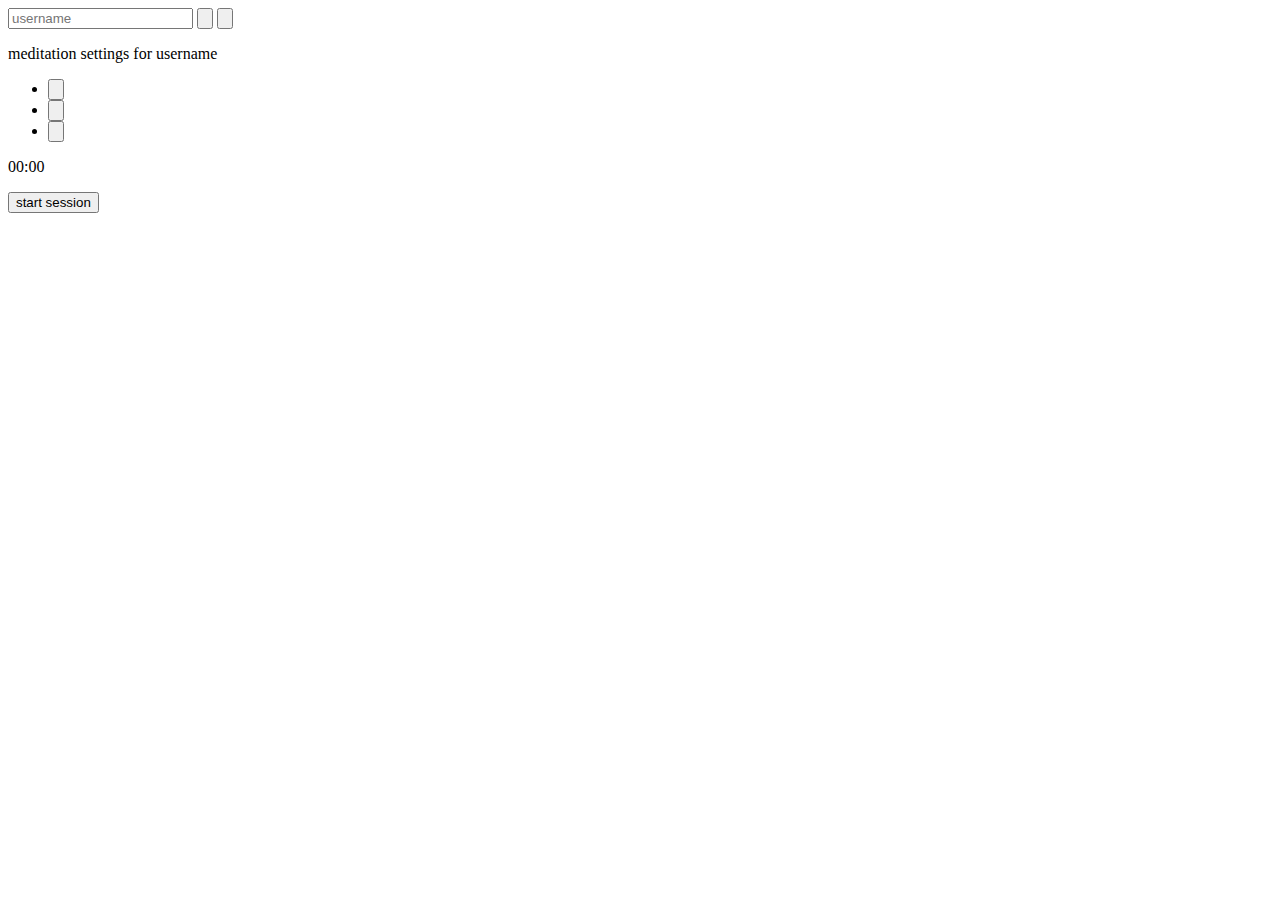
==== remediation.html @ c1eab495 "markup setup" ====
<!DOCTYPE html>

<html>
    <head>
        <title>meditation remediation</title>
        
        <link rel="stylesheet" href="remediation.css">
        
        <script src="https://code.jquery.com/jquery-3.3.1.js" integrity="sha256-2Kok7MbOyxpgUVvAk/HJ2jigOSYS2auK4Pfzbm7uH60=" crossorigin="anonymous"></script>
        <script src="remediation.js"></script>
    </head>
    
    <body>
        <div class="load_user_settings_container">
            <input class="user_input" type="text" placeholder="username">
            <input class="load_settings" type="button" placeholder="load settings">
            <input class="save_settings" type="button" placeholder="save settings">
            
            <p class="settings_message"></p>
        </div>
        
        <div class="main_content_container">
            <div class="settings_container">
                <p class="current_user">meditation settings for username</p>
                
                <ul class="theme_options">
                    <li><input class="theme_option_light theme_option" type="button"></li>
                    <li><input class="theme_option_warm theme_option" type="button"></li>
                    <li><input class="theme_option_dark theme_option" type="button"></li>
                </ul>
            </div>
            
            <div class="timer_container">
                <p class="time_left">00:00</p>
                <input class="start_timer" type="button" value="start session" onclick="update_time()">
            </div>
        </div>
    </body>

    <script>
        var current_user = "";
        var theme = "light";
        var ending_audio = "";
        var beginning_audio = "";
        var amount_of_time = 600;
        var time_left = true;
        
        function load_settings() {
            if ($('.user_input').val().trim()) {
                //access firebase
            } else {
                $('.settings_message').text('enter an existing user or save your current settings as a new user');
            }
        }
        
        function save_settings(user_save, theme_save, ending_audio_save, beginning_audio_save, time_save) {
            
        }
        
        function change_theme(theme_option) {
            theme = theme_option;
            
            //hotswap css file
        }
        
        function update_time() {
            amount_of_time--;
            
            $('.time_left').text(amount_of_time);
            
            if (amount_of_time === 0)
                time_left = false;
            
            setTimeout(function() {
                if (time_left)
                    update_time();
            }, 1000);
        }
    </script>
</html>

<!-- what's up fam. quite the explorer, aren't you? -- oylo.info 2017 -->
---- remediation.css ----
<!DOCTYPE html>
<html>
<head>
<title>Title of the document</title>
</head>

<body>
The content of the document......
</body>

</html>
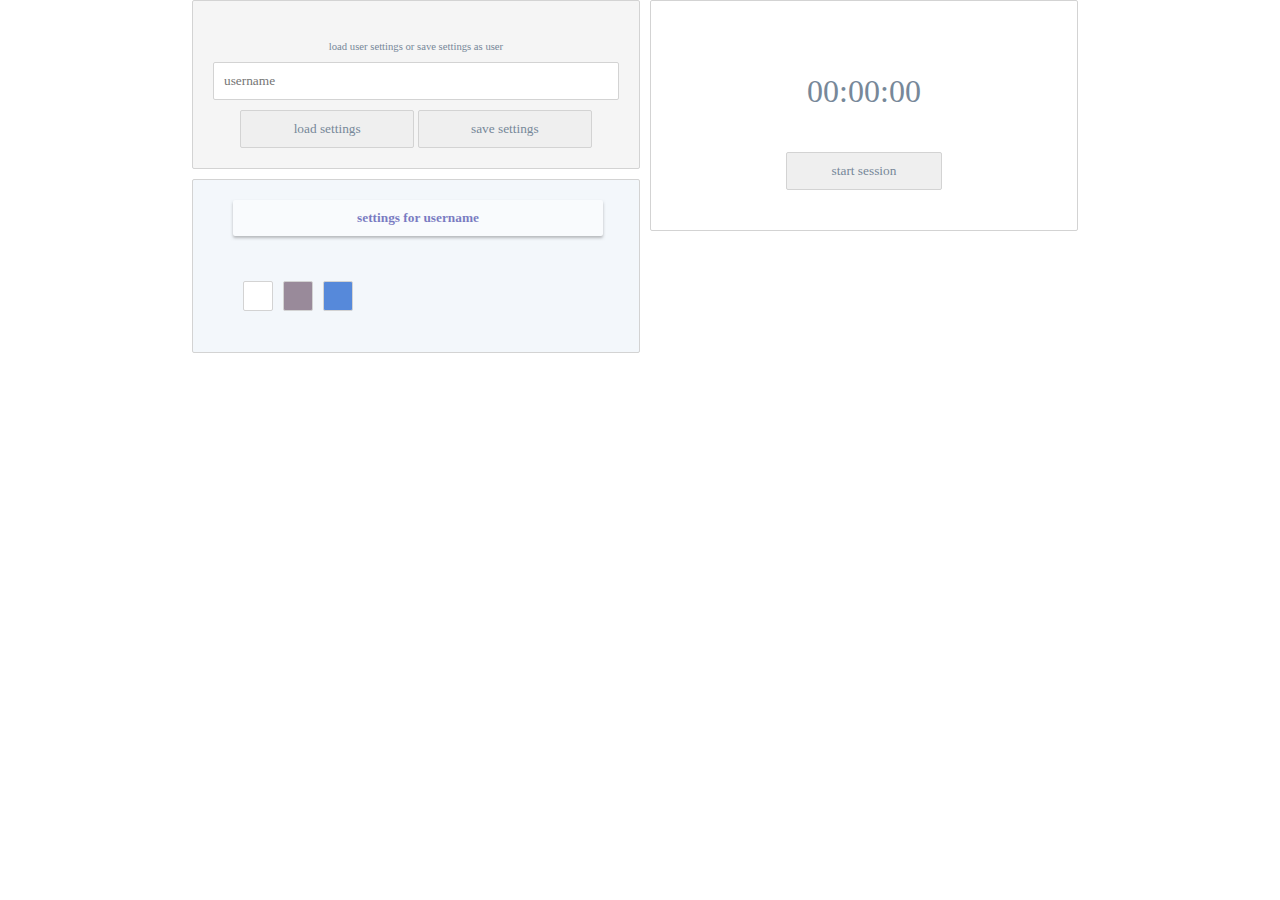
==== commit 2fbb16e3: "css setup" ====
--- a/remediation.html
+++ b/remediation.html
@@ -3,38 +3,45 @@
 <html>
     <head>
         <title>meditation remediation</title>
+
+		<link rel="stylesheet" href="https://oylo.info/css/site-wide/directory-header.css">
+		<link rel="stylesheet" href="remediation.css">
         
-        <link rel="stylesheet" href="remediation.css">
-        
-        <script src="https://code.jquery.com/jquery-3.3.1.js" integrity="sha256-2Kok7MbOyxpgUVvAk/HJ2jigOSYS2auK4Pfzbm7uH60=" crossorigin="anonymous"></script>
-        <script src="remediation.js"></script>
+        <script src="jquery.js"></script>
+		<script src="https://oylo.info/javascript/links_for_directory_header.js"></script>
     </head>
     
-    <body>
-        <div class="load_user_settings_container">
-            <input class="user_input" type="text" placeholder="username">
-            <input class="load_settings" type="button" placeholder="load settings">
-            <input class="save_settings" type="button" placeholder="save settings">
-            
-            <p class="settings_message"></p>
-        </div>
-        
-        <div class="main_content_container">
-            <div class="settings_container">
-                <p class="current_user">meditation settings for username</p>
-                
-                <ul class="theme_options">
-                    <li><input class="theme_option_light theme_option" type="button"></li>
-                    <li><input class="theme_option_warm theme_option" type="button"></li>
-                    <li><input class="theme_option_dark theme_option" type="button"></li>
-                </ul>
-            </div>
-            
-            <div class="timer_container">
-                <p class="time_left">00:00</p>
-                <input class="start_timer" type="button" value="start session" onclick="update_time()">
-            </div>
-        </div>
+	<body class="page_body" onload="load_directory_header('http://crossorigin.me/http://oylo.info/resources/templates/directory_header.html')">
+		<div id="directory_header"></div>
+		
+		<div class="contained_containers">
+			<div class="load_user_settings_container container_container">
+				<p class="settings_message">load user settings or save settings as user</p>
+
+				<input class="user_input" type="text" placeholder="username">
+				<div class="settings_buttons_container">
+					<input class="load_settings settings_button" type="button" value="load settings">
+					<input class="save_settings settings_button" type="button" value="save settings">
+				</div>
+			</div>
+
+			<div class="main_content_container container_container">
+				<div class="settings_container">
+					<p class="current_user">settings for username</p>
+
+					<ul class="theme_options">
+						<li><input class="theme_option_light theme_option" type="button"></li>
+						<li><input class="theme_option_warm theme_option" type="button"></li>
+						<li><input class="theme_option_dark theme_option" type="button"></li>
+					</ul>
+				</div>
+			</div>
+		</div>
+		
+		<div class="timer_container container_container">
+			<p class="time_left">00:00:00</p>
+			<input class="start_timer" type="button" value="start session" onclick="update_time()">
+		</div>
     </body>
 
     <script>
--- a/remediation.css
+++ b/remediation.css
@@ -1,11 +1,137 @@
-<!DOCTYPE html>
-<html>
-<head>
-<title>Title of the document</title>
-</head>
+* + * {
+	margin-top: 10px;
+}
 
-<body>
-The content of the document......
-</body>
+* {
+	color: lightslategrey;
+	font-family: Verdana;
+	transition: all 1.5s ease-in-out;
+}
 
-</html>+.page_body {
+	display: flex;
+	margin: -10px 15%;
+	overflow: hidden;
+}
+
+.directory_header {
+	margin-left: -15%;
+}
+
+.contained_containers {
+	width: 50%;
+}
+
+.container_container {
+	padding: 0 20px 20px 20px;
+	border-radius: 2px;
+	border: 1px solid lightgrey;
+}
+
+.load_user_settings_container {
+	padding-top: 40px;
+	background: #f5f5f5;
+}
+
+.user_input {
+	width: -webkit-fill-available;
+	padding: 10px;
+	border-radius: 2px;
+	border: 1px solid lightgrey;
+}
+
+.settings_buttons_container {
+	margin: 0;
+	text-align: center;
+	padding: 0 10px;
+}
+
+.load_settings {
+	
+}
+
+.save_settings {
+	
+}
+
+.settings_button, .start_timer {
+	padding: 10px;
+	width: 45%;
+	min-width: 120px;
+	border-radius: 2px;
+	border: 1px solid lightgrey;
+}
+
+.settings_message {
+	font-size: 8pt;
+	text-align: center;
+	padding: 0 10px;
+	margin: 0;
+}
+
+.main_content_container {
+	background: #d1e1f1;
+	background: rgba(209, 225, 241, 0.25);
+}
+
+.settings_container {
+	
+}
+
+.current_user {
+	text-align: center;
+	background: white;
+	padding: 10px;
+	border-radius: 2px;
+	color: darkblue;
+	font-size: 10pt;
+	font-weight: bold;
+	min-width: 350px;
+	margin: 20px;
+	opacity: 0.5;
+	box-shadow: 0 2px 3px rgba(00, 00, 00, 0.5);
+}
+
+.theme_options {
+	display: inline-flex;
+	list-style-type: none;
+	padding: 0 25px;
+	cursor: pointer;
+}
+
+.theme_options li {
+	padding: 5px;
+	margin-top: 10px;
+}
+
+.theme_option {
+	border: 1px solid lightgray;
+	border-radius: 2px;
+	width: 30px;
+	height: 30px;
+	outline: none;
+}
+
+.theme_option_light {
+	background: white;
+}
+
+.theme_option_warm {
+	background: #998a9a;
+}
+
+.theme_option_dark {
+	background: #5689da;
+}
+
+.timer_container {
+	text-align: center;
+	width: 50%;
+	margin: 10px;
+	height: 20%;
+	padding: 40px;
+}
+
+.time_left {
+	font-size: 24pt;
+}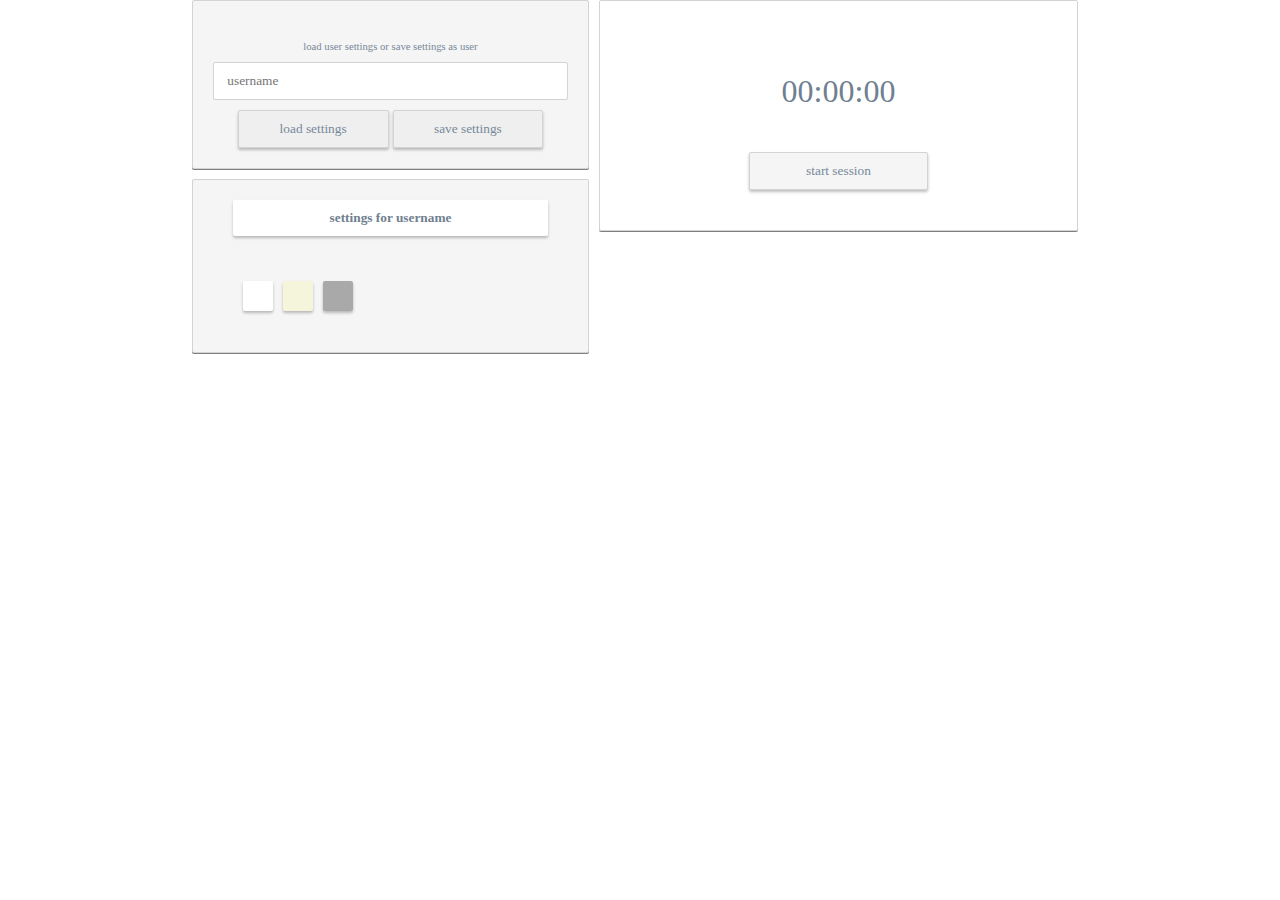
==== commit e4a65d94: "more styling and layout" ====
--- a/remediation.html
+++ b/remediation.html
@@ -18,10 +18,10 @@
 			<div class="load_user_settings_container container_container">
 				<p class="settings_message">load user settings or save settings as user</p>
 
-				<input class="user_input" type="text" placeholder="username">
+				<input class="user_input" type="text" placeholder=" username">
 				<div class="settings_buttons_container">
-					<input class="load_settings settings_button" type="button" value="load settings">
-					<input class="save_settings settings_button" type="button" value="save settings">
+					<input class="load_settings settings_button button" type="button" value="load settings">
+					<input class="save_settings settings_button button" type="button" value="save settings" onclick="save_settings()">
 				</div>
 			</div>
 
@@ -30,9 +30,9 @@
 					<p class="current_user">settings for username</p>
 
 					<ul class="theme_options">
-						<li><input class="theme_option_light theme_option" type="button"></li>
-						<li><input class="theme_option_warm theme_option" type="button"></li>
-						<li><input class="theme_option_dark theme_option" type="button"></li>
+						<li><input class="theme_option_light theme_option button" type="button"></li>
+						<li><input class="theme_option_warm theme_option button" type="button"></li>
+						<li><input class="theme_option_dark theme_option button" type="button"></li>
 					</ul>
 				</div>
 			</div>
@@ -40,7 +40,8 @@
 		
 		<div class="timer_container container_container">
 			<p class="time_left">00:00:00</p>
-			<input class="start_timer" type="button" value="start session" onclick="update_time()">
+			
+			<input class="start_timer button" type="button" value="start session" onclick="update_time()">
 		</div>
     </body>
 
@@ -51,6 +52,19 @@
         var beginning_audio = "";
         var amount_of_time = 600;
         var time_left = true;
+		
+		String.prototype.hhmmss = function() {
+			var sec_num = parseInt(this, 10);
+			var hours = Math.floor(sec_num / 3600);
+			var minutes = Math.floor((sec_num - (hours * 3600)) / 60);
+			var seconds = sec_num - (hours * 3600) - (minutes * 60);
+
+			if (hours < 10) { hours   = "0" + hours; }
+			if (minutes < 10) { minutes = "0" + minutes; }
+			if (seconds < 10) { seconds = "0" + seconds; }
+			
+			return hours + ':' + minutes + ':' + seconds;
+		}
         
         function load_settings() {
             if ($('.user_input').val().trim()) {
@@ -61,7 +75,13 @@
         }
         
         function save_settings(user_save, theme_save, ending_audio_save, beginning_audio_save, time_save) {
-            
+			if ($('.user_input').val().trim()) {
+				//access firebase
+				$('.current_user').text('settings for ' + $('.user_input').val().trim());
+				$('.user_input').val('');
+			} else {
+				$('.settings_message').text('enter an existing user or save your current settings as a new user');
+			}
         }
         
         function change_theme(theme_option) {
@@ -73,7 +93,7 @@
         function update_time() {
             amount_of_time--;
             
-            $('.time_left').text(amount_of_time);
+            $('.time_left').text(amount_of_time.toString().hhmmss());
             
             if (amount_of_time === 0)
                 time_left = false;
--- a/remediation.css
+++ b/remediation.css
@@ -26,6 +26,7 @@
 	padding: 0 20px 20px 20px;
 	border-radius: 2px;
 	border: 1px solid lightgrey;
+	box-shadow: 0 1px 0 rgba(00, 00, 00, 0.5);
 }
 
 .load_user_settings_container {
@@ -70,8 +71,7 @@
 }
 
 .main_content_container {
-	background: #d1e1f1;
-	background: rgba(209, 225, 241, 0.25);
+	background: #f5f5f5;
 }
 
 .settings_container {
@@ -83,20 +83,17 @@
 	background: white;
 	padding: 10px;
 	border-radius: 2px;
-	color: darkblue;
+	color: slategray;
 	font-size: 10pt;
 	font-weight: bold;
-	min-width: 350px;
 	margin: 20px;
-	opacity: 0.5;
-	box-shadow: 0 2px 3px rgba(00, 00, 00, 0.5);
+	box-shadow: 0 2px 3px rgba(00, 00, 00, 0.25);
 }
 
 .theme_options {
 	display: inline-flex;
 	list-style-type: none;
 	padding: 0 25px;
-	cursor: pointer;
 }
 
 .theme_options li {
@@ -105,11 +102,12 @@
 }
 
 .theme_option {
-	border: 1px solid lightgray;
+	border: none;
 	border-radius: 2px;
 	width: 30px;
 	height: 30px;
 	outline: none;
+	cursor: pointer;
 }
 
 .theme_option_light {
@@ -117,11 +115,11 @@
 }
 
 .theme_option_warm {
-	background: #998a9a;
+	background: beige;
 }
 
 .theme_option_dark {
-	background: #5689da;
+	background: darkgray;
 }
 
 .timer_container {
@@ -134,4 +132,27 @@
 
 .time_left {
 	font-size: 24pt;
+	color: slategray;
+}
+
+.start_timer {
+	background: #f5f5f5;
+}
+
+.start_timer:hover {
+	background: white;
+}
+
+.button {
+	outline: none;
+	transition: all 0.1s ease-in-out;
+	box-shadow: 0 2px 3px rgba(00, 00, 00, 0.25);
+}
+
+.button:hover {
+	box-shadow: 0 2px 3px rgba(00, 00, 00, 0.25);
+}
+
+.button:active {
+	box-shadow: 0 0 0 rgba(00, 00, 00, 0);
 }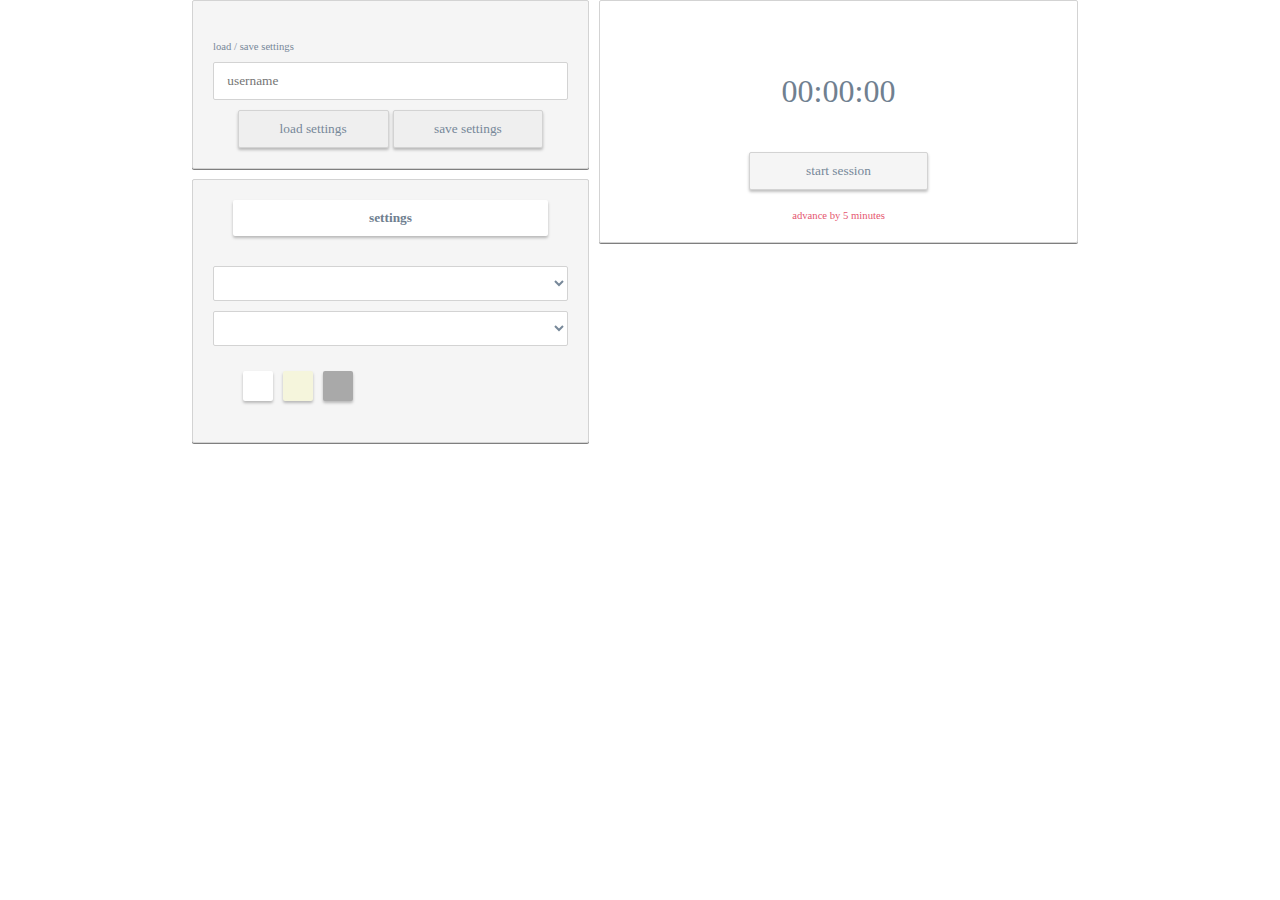
==== commit 2845a04c: "basic timing functionality" ====
--- a/remediation.html
+++ b/remediation.html
@@ -11,24 +11,27 @@
 		<script src="https://oylo.info/javascript/links_for_directory_header.js"></script>
     </head>
     
-	<body class="page_body" onload="load_directory_header('http://crossorigin.me/http://oylo.info/resources/templates/directory_header.html')">
+	<body class="page_body" onload="load_directory_header('http://crossorigin.me/http://oylo.info/resources/templates/directory_header.html'); fill_time_selects();">
 		<div id="directory_header"></div>
 		
 		<div class="contained_containers">
 			<div class="load_user_settings_container container_container">
-				<p class="settings_message">load user settings or save settings as user</p>
+				<p class="settings_message">load / save settings</p>
 
 				<input class="user_input" type="text" placeholder=" username">
 				<div class="settings_buttons_container">
-					<input class="load_settings settings_button button" type="button" value="load settings">
+					<input class="load_settings settings_button button" type="button" value="load settings" onclick="load_settings()">
 					<input class="save_settings settings_button button" type="button" value="save settings" onclick="save_settings()">
 				</div>
 			</div>
 
 			<div class="main_content_container container_container">
 				<div class="settings_container">
-					<p class="current_user">settings for username</p>
+					<p class="current_user">settings</p>
 
+					<select class="select_hours time_select" onchange="calculate_time()"></select>
+					<select class="select_minutes time_select" onchange="calculate_time()"></select>
+					
 					<ul class="theme_options">
 						<li><input class="theme_option_light theme_option button" type="button"></li>
 						<li><input class="theme_option_warm theme_option button" type="button"></li>
@@ -41,7 +44,9 @@
 		<div class="timer_container container_container">
 			<p class="time_left">00:00:00</p>
 			
-			<input class="start_timer button" type="button" value="start session" onclick="update_time()">
+			<input class="start_timer button" type="button" value="start session" onclick="set_time()">
+			
+			<p class="advance_link">advance by 5 minutes</p>
 		</div>
     </body>
 
@@ -50,8 +55,9 @@
         var theme = "light";
         var ending_audio = "";
         var beginning_audio = "";
-        var amount_of_time = 600;
-        var time_left = true;
+        var amount_of_time = 0;
+		var timer;
+		var timer_state = "timer_stopped";
 		
 		String.prototype.hhmmss = function() {
 			var sec_num = parseInt(this, 10);
@@ -70,39 +76,121 @@
             if ($('.user_input').val().trim()) {
                 //access firebase
             } else {
-                $('.settings_message').text('enter an existing user or save your current settings as a new user');
+                $('.settings_message').text('enter a user to load settings for');
             }
+			
+			reset_settings_message();
         }
         
         function save_settings(user_save, theme_save, ending_audio_save, beginning_audio_save, time_save) {
 			if ($('.user_input').val().trim()) {
 				//access firebase
+				$('.settings_message').text('settings for ' + $('.user_input').val().trim() + ' saved');
 				$('.current_user').text('settings for ' + $('.user_input').val().trim());
 				$('.user_input').val('');
 			} else {
-				$('.settings_message').text('enter an existing user or save your current settings as a new user');
+				$('.settings_message').text('enter a user to save settings for');
 			}
+			
+			reset_settings_message();
         }
+		
+		function reset_settings_message() {
+			setTimeout(function() { $('.settings_message').text('load / save settings'); }, 3500);
+		}
         
         function change_theme(theme_option) {
             theme = theme_option;
             
             //hotswap css file
         }
+		
+		function calculate_time() {
+			amount_of_time = (parseInt($('.select_hours').val(), 10) * 3600) + (parseInt($('.select_minutes').val(), 10) * 60);
+
+			$('.time_left').text(amount_of_time.toString().hhmmss());
+			$('.advance_link').css({'color':'lightslategrey'});
+		}
+		
+		function set_time() {
+			if (timer_state === "timer_set") {
+				timer_state = "timer_stopped";
+				
+				clearInterval(timer);
+				
+				amount_of_time = 0;
+				
+				$('.time_left').text(amount_of_time.toString().hhmmss());
+				$('.advance_link').css({'color':'crimson'});
+				$('.select_hours, .select_minutes').empty();
+				$('.start_timer').val('start session');
+				
+				fill_time_selects();
+			} else if (timer_state === "timer_stopped") {
+				if (amount_of_time > 0) {
+					timer_state = "timer_set";
+					clearInterval(timer);
+					timer = setInterval("update_time()", 1000);
+
+					$('.advance_link').css({'color':'lightslategrey'});
+					$('.settings_message').text('load / save settings');
+					$('.start_timer').val('stop session');
+				} else {
+					$('.settings_message').text('how long do you want to meditate?');
+					
+					reset_settings_message();
+				}
+			}
+		}
         
         function update_time() {
-            amount_of_time--;
+			amount_of_time--;
             
             $('.time_left').text(amount_of_time.toString().hhmmss());
             
-            if (amount_of_time === 0)
-                time_left = false;
-            
-            setTimeout(function() {
-                if (time_left)
-                    update_time();
-            }, 1000);
+            if (amount_of_time === 0) {
+                clearInterval(timer);
+				
+				$('.advance_link').css({'color':'lightslategrey'});
+			}
+			
+			if (amount_of_time <= 300)
+				$('.advance_link').css({'color':'crimson'});
         }
+		
+		function fill_time_selects() {
+			for (var i = 0; i < 6; i++) {
+				var select_option = i.toString();
+				var option_html = '<option value="' + select_option + '">' + select_option + ' hours</option>';
+				
+				if (i === 1)
+					option_html = '<option value="' + select_option + '">' + select_option + ' hour</option>';
+				
+				$('.select_hours').append(option_html);
+			}
+			
+			for (var i = 0; i < 56; i += 5) {
+				var select_option = i.toString();
+				var option_html = '<option value="' + select_option + '">' + select_option + ' minutes</option>';
+
+				$('.select_minutes').append(option_html);
+			}
+		}
+		
+		$(document).ready(function() {
+			$('.advance_link').click(function() {
+				if (amount_of_time > 300) {
+					amount_of_time -= 300; 
+					
+					$('.time_left').text(amount_of_time.toString().hhmmss());
+				} else {
+					$('.advance_link').css({'color':'crimson'});
+					$('.settings_message').text('whoops! can\'t do that right now');
+					
+					reset_settings_message();
+				}
+			}); 
+		});
     </script>
 </html>
 
--- a/remediation.css
+++ b/remediation.css
@@ -6,6 +6,26 @@
 	color: lightslategrey;
 	font-family: Verdana;
 	transition: all 1.5s ease-in-out;
+	outline: none;
+	-webkit-touch-callout: none;
+	-webkit-user-select: none;
+	-khtml-user-select: none;
+	-moz-user-select: none;
+	-ms-user-select: none;
+	user-select: none;
+}
+
+.advance_link {
+	transition: all 0.1s ease-in-out;
+	cursor: pointer;
+	font-size: 8pt;
+	opacity: 0.75;
+	padding-top: 10px;
+	color: crimson;
+}
+
+.advance_link:hover {
+	opacity: 0.25;
 }
 
 .page_body {
@@ -65,8 +85,7 @@
 
 .settings_message {
 	font-size: 8pt;
-	text-align: center;
-	padding: 0 10px;
+	text-align: left;
 	margin: 0;
 }
 
@@ -75,7 +94,7 @@
 }
 
 .settings_container {
-	
+	display: grid;
 }
 
 .current_user {
@@ -106,7 +125,6 @@
 	border-radius: 2px;
 	width: 30px;
 	height: 30px;
-	outline: none;
 	cursor: pointer;
 }
 
@@ -127,7 +145,14 @@
 	width: 50%;
 	margin: 10px;
 	height: 20%;
-	padding: 40px;
+	padding: 40px 40px 10px 40px;
+}
+
+.time_select {
+	background: white;
+	border: 1px solid lightgray;
+	height: 35px;
+	border-radius: 2px;
 }
 
 .time_left {
@@ -144,7 +169,6 @@
 }
 
 .button {
-	outline: none;
 	transition: all 0.1s ease-in-out;
 	box-shadow: 0 2px 3px rgba(00, 00, 00, 0.25);
 }
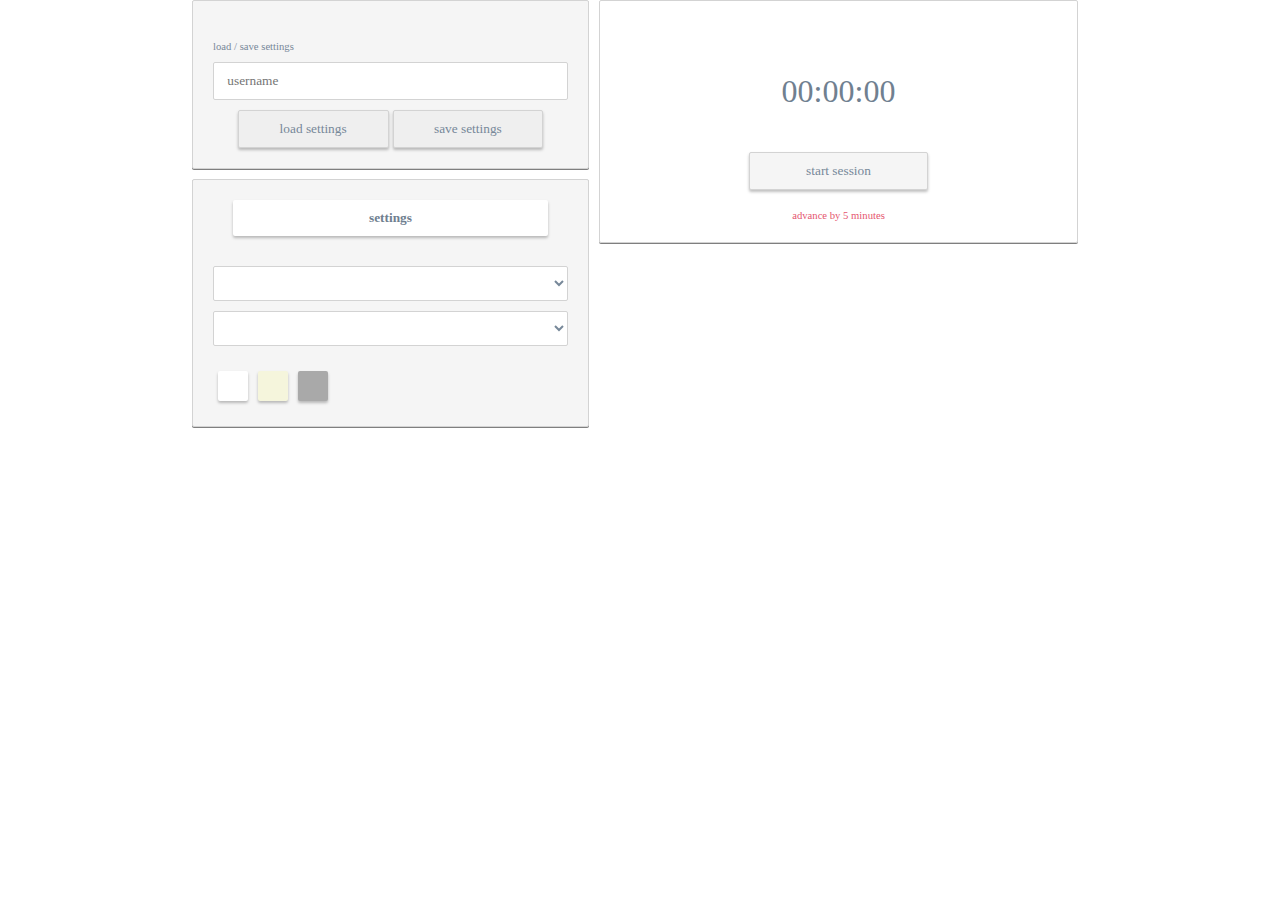
==== commit 6c4937b7: "audio setup & final timing stages" ====
--- a/remediation.html
+++ b/remediation.html
@@ -8,6 +8,7 @@
 		<link rel="stylesheet" href="remediation.css">
         
         <script src="jquery.js"></script>
+		<script src="sound.js"></script>
 		<script src="https://oylo.info/javascript/links_for_directory_header.js"></script>
     </head>
     
@@ -55,7 +56,7 @@
         var theme = "light";
         var ending_audio = "";
         var beginning_audio = "";
-        var amount_of_time = 0;
+        var amount_of_time = 10;
 		var timer;
 		var timer_state = "timer_stopped";
 		
@@ -148,14 +149,22 @@
             
             $('.time_left').text(amount_of_time.toString().hhmmss());
             
-            if (amount_of_time === 0) {
-                clearInterval(timer);
+			if (amount_of_time <= 300) {
+				$('.advance_link').css({'color':'crimson'});
+			}
+			
+			if (amount_of_time === 0) {
+				timer_state = "timer_stopped";
+
+				clearInterval(timer);
 				
 				$('.advance_link').css({'color':'lightslategrey'});
-			}
-			
-			if (amount_of_time <= 300)
-				$('.advance_link').css({'color':'crimson'});
+				$('.select_hours, .select_minutes').empty();
+				
+				fill_time_selects();
+				
+				$.play_sound('resources/enders/ender-1.wav');
+			}
         }
 		
 		function fill_time_selects() {
--- a/remediation.css
+++ b/remediation.css
@@ -112,7 +112,8 @@
 .theme_options {
 	display: inline-flex;
 	list-style-type: none;
-	padding: 0 25px;
+	padding: 0;
+	margin: 10px 0 0 0;
 }
 
 .theme_options li {
